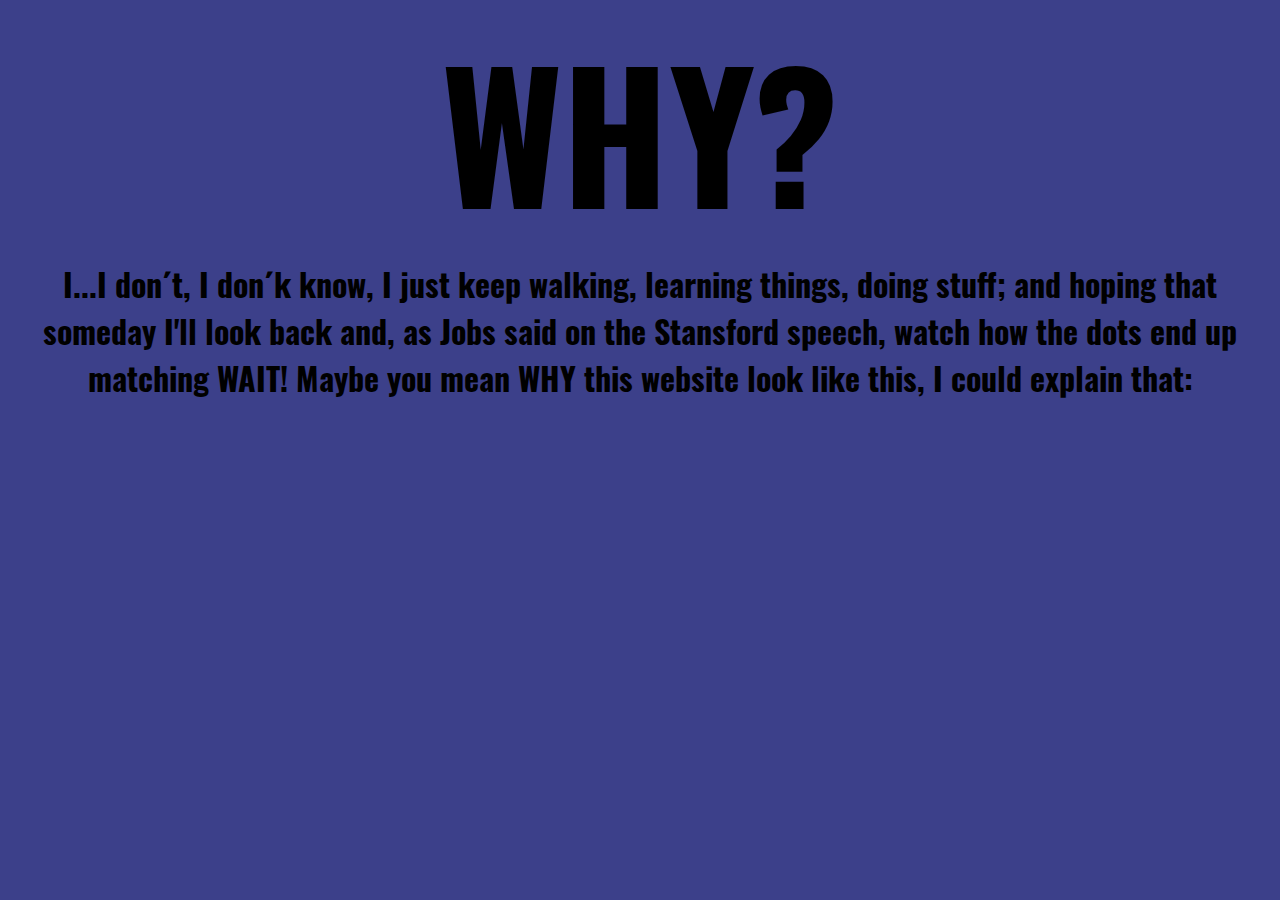
==== html/faq.html @ 9f6f487f "primer comit" ====
<!DOCTYPE html>
<html lang="en">

<head>
    <meta charset="UTF-8">
    <meta name="viewport" content="width=device-width, initial-scale=1.0">
    <meta http-equiv="X-UA-Compatible" content="ie=edge">
    <title>FAQ's</title>
    <link rel="stylesheet" href="../estilos/styles.css">
    <style>
        h3 {
            font-size: 175px;
        }
    </style>
</head>

<body>

    <header>
        <h3>WHY?</h3>
    </header>

    <p>
        I...I don´t, I don´k know, I just keep walking, learning things, doing stuff; and hoping that someday I'll look
        back and, as Jobs said on the Stansford speech, watch how the dots end up matching WAIT! Maybe you mean WHY this
        website look like this, I could explain that:
    </p>

    <div class="pbranding">

    </div>


</body>

</html>
---- estilos/styles.css ----
* {
    box-sizing: border-box;
    margin:0;
    padding: 0;}

@font-face { 
    font-family: "friday-stroke";
    src: url("../fonts/Friday-Stroke.otf");}
 @font-face  { 
    font-family: "typewriter";
    src: url("../fonts/JMH-Typewriter-dry-Thin.otf");
        }

        @font-face  { 
            font-family: "bella";
            src: url("../fonts/Bella\ Donna\ Personal\ Use.ttf Donna\ Personal\ Use.ttf");
                }
        
@font-face  { 
            font-family: "Oswald";
            src: url("../fonts/Oswald-Bold.ttf");
                }
@font-face  { 
            font-family: "Dollie";
                    src: url("../fonts/DollieScript_PersonalUse.ttf");
                        }


body {
    background-color: #3C408A;
    max-width: 1200px;
    margin: 0 auto;
    font-family: "Oswald"; 
    font-size: 2rem;
    text-align: center;
}

header{ width: 100%;
       
     text-align: center;
}


nav {
        color: azure;
        width: 100%;
        margin: 50px;
        height: 60px;
        display: flex;
        justify-content: space-around;
    
}
nav li{
   
    list-style: none;
    display: inline-block;
    padding: 4px 50px;
    
}
.portada { width:100%}
/* #3D863B  */

/*ESTILOS A CLASES ABSOLUTAS*/
a {
    color: inherit; text-decoration: none;
} 
a:hover{ 
    
    text-decoration: underline;
}
h1 {
    color: #F5C64C;
    font-size: 200px; }

h2 { 
    color: #FFA4B2;
    font-size: 50px;
    line-height: 0.9;}

    /* - - - - - - - - - - */

.fake {
        z-index: 10; 
        width: 100px;
        height: 100px;
        position: relative;
        -webkit-animation-name: boton; /* Safari 4.0 - 8.0 */
        -webkit-animation-duration: 6s; /* Safari 4.0 - 8.0 */
        animation-name: boton;
        animation-duration: 6s;
        animation-iteration-count: 3;
        animation-direction: alternate;
}
      
      
      /* Safari 4.0 - 8.0 */
      @-webkit-keyframes boton {
        0%   { left:0px; top:0px;}
        25%  { left:900px; top:0px;}
        50%  { left:900px; top:1000px;}
        75%  { left:0px; top:1000px;}
        100% { left:0px; top:0px;}
      }
      
      /* Standard syntax */
      @keyframes boton{
        0%   {left:0px; top:0px;}
        25%  { left:900px; top:0px;}
        50%  { left:900px; top:1000px;}
        75%  { left:0px; top:1000px;}
        100% { left:0px; top:0px;}
      }

.but {width: 6.2em; height: 6em;
}

section {
        margin: 8px ;
        padding: 10px;
        position: relative;
        width: 100%; 
        
}



.padre1 {display: flex; flex-direction: row; flex-wrap: wrap-reverse; justify-content: space-between; }
.padre2 {display: flex; justify-content: center;}

#design, #art {margin: 20px 100px 0px 0px; border:1px solid black;}
.fondoMesa{ width: 100% ; height: 70px; margin: 0 auto; z-index: -2; background-color:#5D3D42; 
position: absolute; bottom: -10px; right: 9px;

}

/* #design {
    position: absolute;
        bottom: -20px;
        right: 37% ;
    }

#art {
        position: absolute;
        bottom: -20px; 
        left: 10%;
} */

#cases:hover, #projects:hover, #design:hover, #art:hover { transform: scale(1.1) ; }


footer { 
        margin:0px;
        width: 100%;
        height: 250px;
        background-color: #5D3D42;
        font-size: 30px;
        text-align: center;
    }
    footer div {position: relative;
        bottom: 20px;} 

.mesa {
   
    display: flex; flex-direction: row;
    justify-content: space-around;
        
}
.mesa p{ margin: 0px 30px;color: aliceblue;padding-top: 5%;}
.mesa img{ margin:70px 25px; }
.mesa img:hover{transform: scale(2,2);}

/*.icono {
    width: 1cm;
        height: 1cm;
    } */
    

/*ESTILOS PARA LA PÁGINA ABOUT ME */

.CV {font-family: "typewriter";
    margin:0 auto;
}
.CV p{color: aliceblue;

    padding-top: 5%;
    text-align: justify;}

.grid-container {
    
    display: grid;
    grid-template-columns: auto auto auto;
    grid-gap: 20px;
    padding: 20px;
}
.grid-container > div {

    text-align: left;
    padding: 20px ;
    font-size: 30px;
  }


.centro { color: #3C408A;}
.item-centro {background-color: #F5C64C;box-shadow: 3px 3px 10px 2px whitesmoke;text-align: left;}
.botonbBack { font-size: 3em; float: left;
}

/* .titulo {color: #F5C64C;
            font-size: 1rem;}
p { width: 300px; height: 300px;
    color: #FFA4B2;} */

/*MEDIA QUERYS DE RESPONSIVE DESIGN*/


@media screen  and (max-width: 992px){
    
    .fake  { display: none;}
    .padre1 { justify-content: center;}
    .padre1 div { margin:15px}
    .padre2{ flex-direction: column;}
    .fondoMesa{ height: 350px;}
   .mesa{ flex-direction: column;}
  }

@media screen  and (max-width: 1020px){
    .grid-container{ display: flex; flex-direction: column;flex-wrap: wrap;}

}
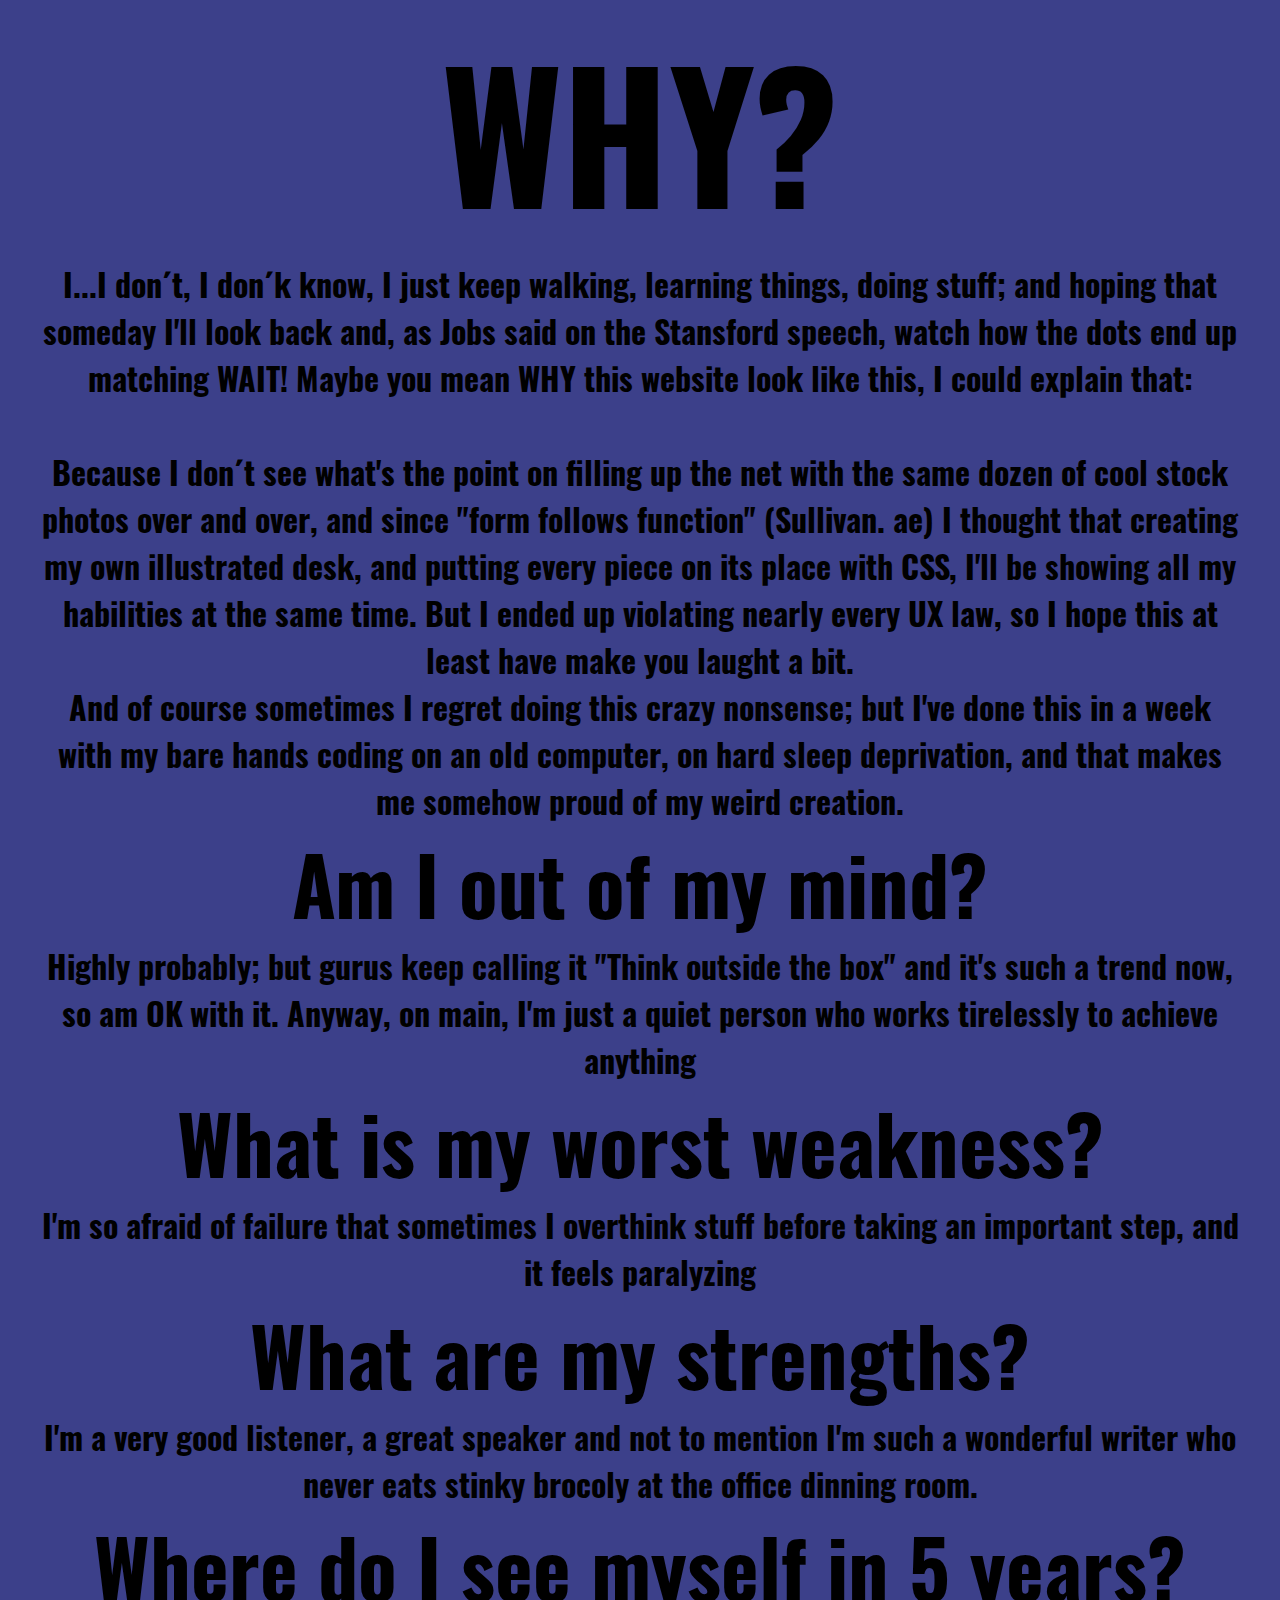
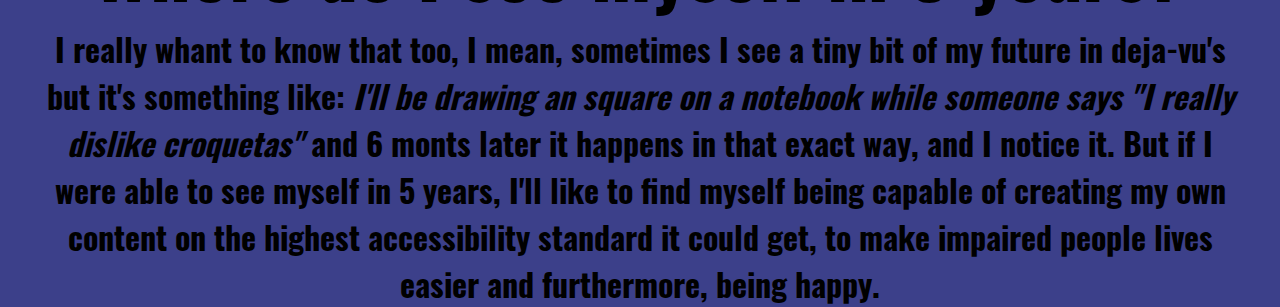
==== commit 1117819f: "retoque" ====
--- a/html/faq.html
+++ b/html/faq.html
@@ -10,6 +10,10 @@
     <style>
         h3 {
             font-size: 175px;
+        }
+
+        h4 {
+            font-size: 80px;
         }
     </style>
 </head>
@@ -25,6 +29,46 @@
         back and, as Jobs said on the Stansford speech, watch how the dots end up matching WAIT! Maybe you mean WHY this
         website look like this, I could explain that:
     </p>
+    <br>
+    <p> Because I don´t see what's the point on filling up the net with the same dozen of cool stock photos over and
+        over,
+        and since "form follows function" (Sullivan. ae) I thought that creating my own illustrated desk, and putting
+        every piece on its place with CSS, I'll be showing all my habilities at the same time. But I ended up violating
+        nearly every UX law, so I hope this at least have make you laught a bit.
+
+    </p>
+    <p>
+        And of course sometimes I regret doing this crazy nonsense; but I've done this in a week with my bare hands
+        coding on
+        an old computer, on hard sleep deprivation, and that makes me somehow proud of my weird creation.
+    </p>
+
+    <h4>Am I out of my mind?</h4>
+
+    <p>Highly probably; but gurus keep calling it "Think outside the box" and it's such a trend now, so am OK with it.
+
+        Anyway, on main, I'm just a quiet person who works tirelessly to achieve anything</p>
+
+    <h4>What is my worst weakness?</h4>
+
+    <p> I'm so afraid of failure that sometimes I overthink stuff before taking an important step, and it feels
+        paralyzing</p>
+
+    <h4>What are my strengths?</h4>
+
+    <p>I'm a very good listener, a great speaker and not to mention I'm such a wonderful writer who never eats stinky brocoly at the office dinning room.</p>
+
+    <h4>Where do I see myself in 5 years?</h4>
+
+    <p>I really whant to know that too, I mean, sometimes I see a tiny bit of my future in deja-vu's but it's something
+        like:
+        <i> I'll be drawing an square on a notebook while someone says "I really dislike croquetas"
+
+        </i>
+        and 6 monts later it happens in that exact way, and I notice it.
+        But if I were able to see myself in 5 years, I'll like to find myself being capable of creating my own content on
+        the highest accessibility standard it could get, to make impaired people lives easier and furthermore, being happy.
+    </p>
 
     <div class="pbranding">
 
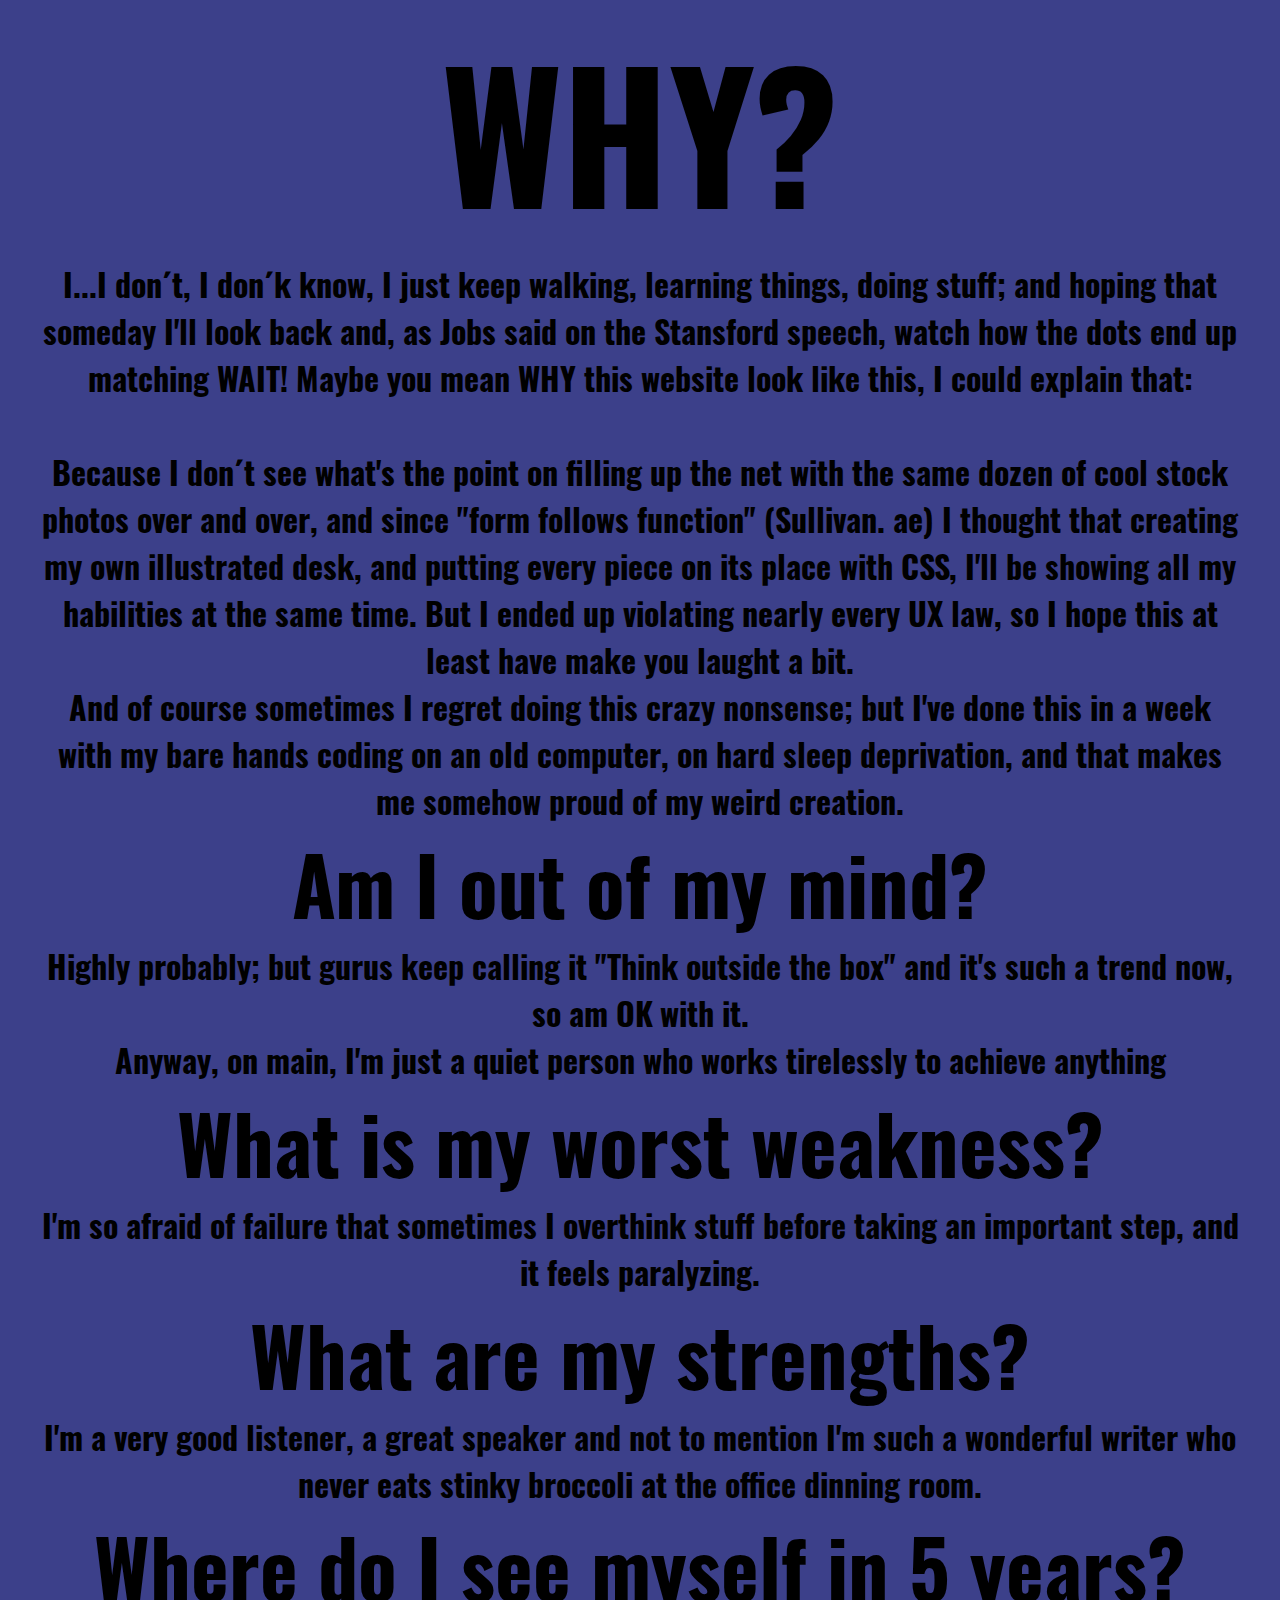
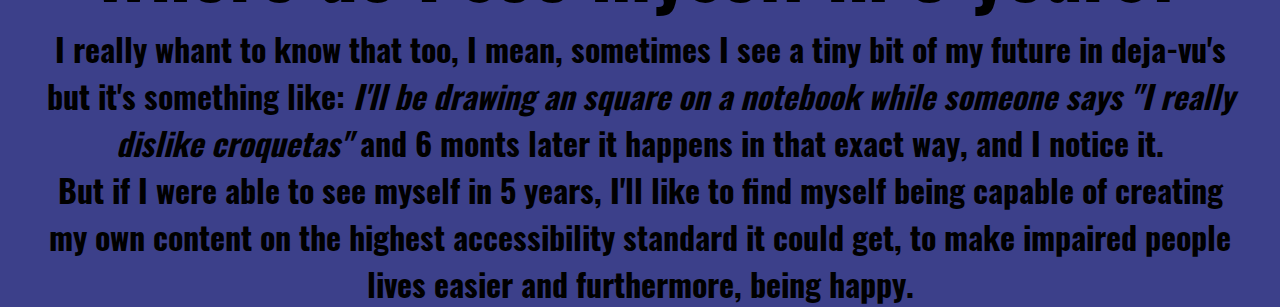
==== commit e5d8e956: "correcciones" ====
--- a/html/faq.html
+++ b/html/faq.html
@@ -46,17 +46,18 @@
     <h4>Am I out of my mind?</h4>
 
     <p>Highly probably; but gurus keep calling it "Think outside the box" and it's such a trend now, so am OK with it.
+        <br>
 
         Anyway, on main, I'm just a quiet person who works tirelessly to achieve anything</p>
 
     <h4>What is my worst weakness?</h4>
 
     <p> I'm so afraid of failure that sometimes I overthink stuff before taking an important step, and it feels
-        paralyzing</p>
+        paralyzing.</p>
 
     <h4>What are my strengths?</h4>
 
-    <p>I'm a very good listener, a great speaker and not to mention I'm such a wonderful writer who never eats stinky brocoly at the office dinning room.</p>
+    <p>I'm a very good listener, a great speaker and not to mention I'm such a wonderful writer who never eats stinky broccoli at the office dinning room.</p>
 
     <h4>Where do I see myself in 5 years?</h4>
 
@@ -66,6 +67,7 @@
 
         </i>
         and 6 monts later it happens in that exact way, and I notice it.
+        <br>
         But if I were able to see myself in 5 years, I'll like to find myself being capable of creating my own content on
         the highest accessibility standard it could get, to make impaired people lives easier and furthermore, being happy.
     </p>
